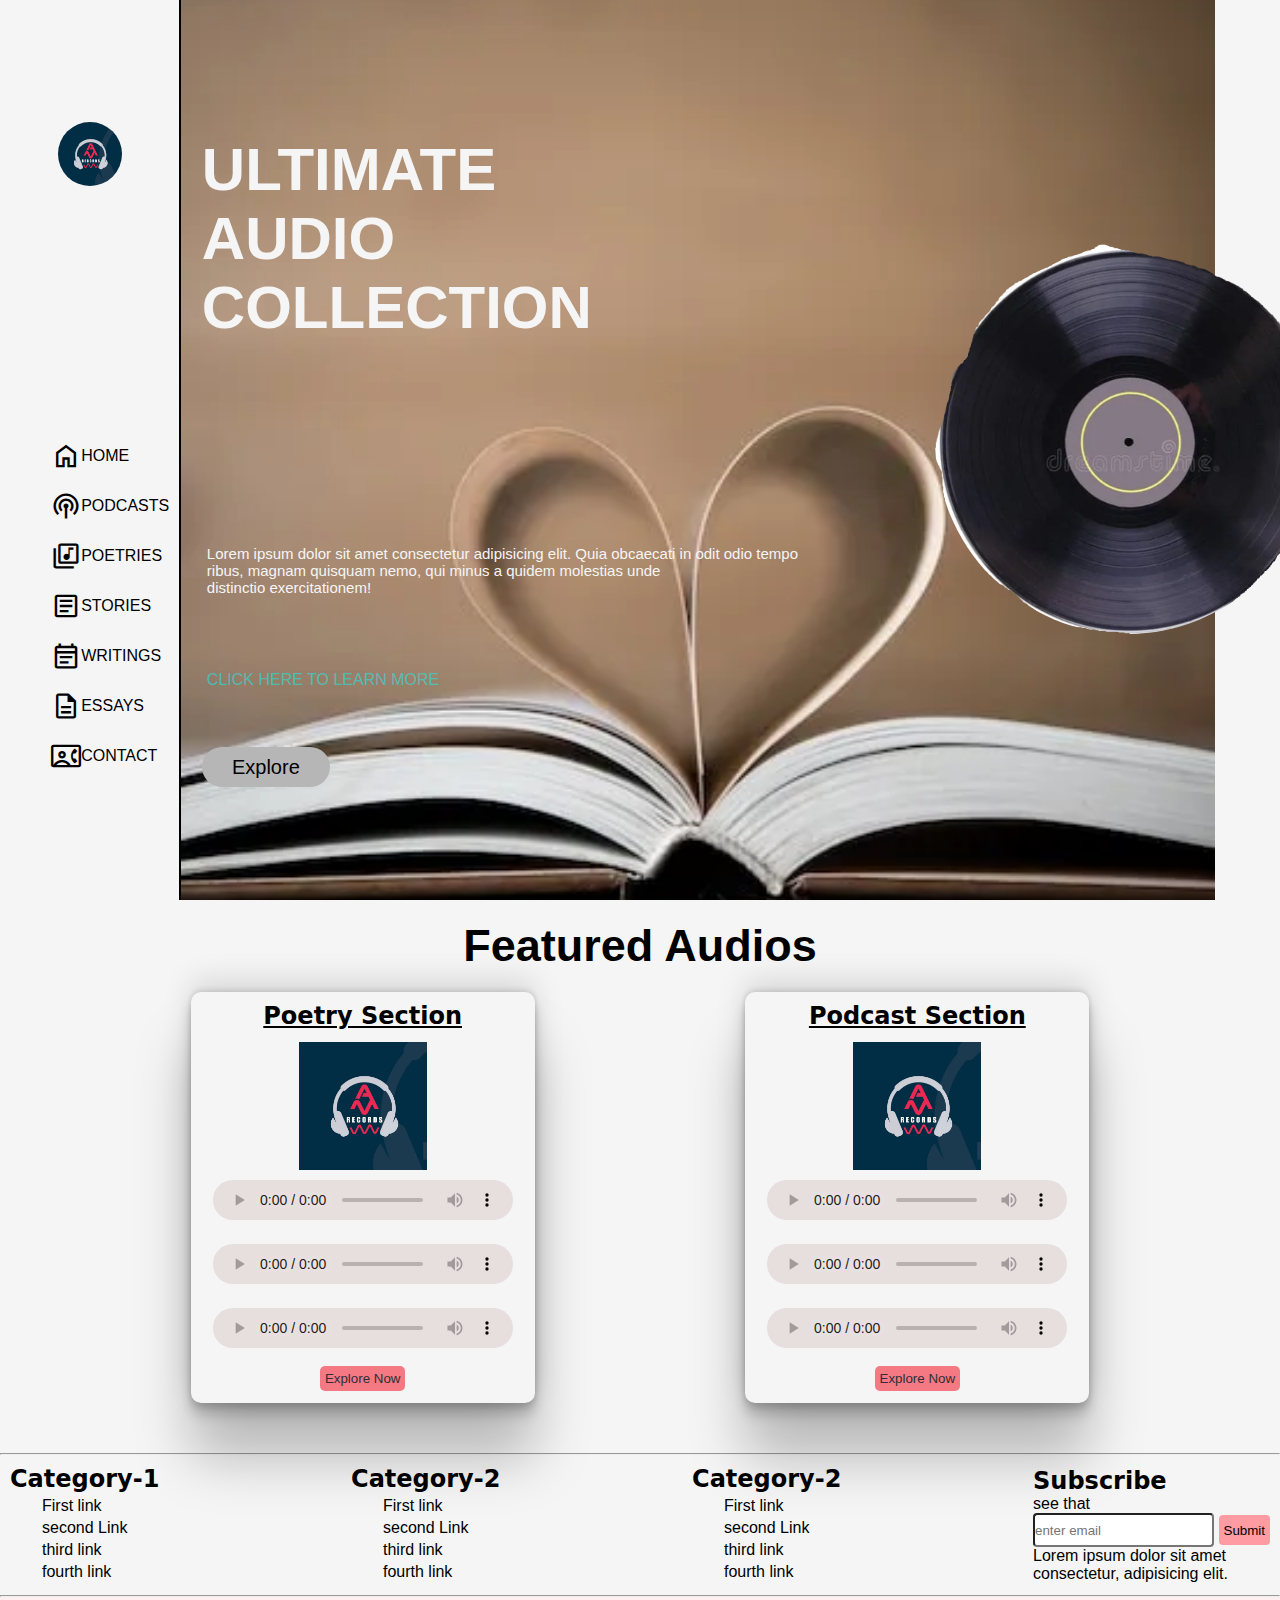
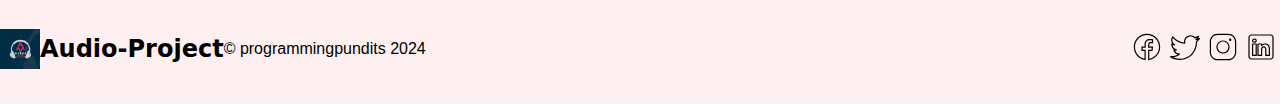
==== index.html @ d8007584 "six" ====
<!DOCTYPE html>
<html lang="en">
  <head>
    <meta charset="UTF-8" />
    <meta name="viewport" content="width=device-width, initial-scale=1.0" />
    <meta name="viewport" content="width=device-width, initial-scale=1.0" />
    <title>Audio Project</title>
    <link
      rel="stylesheet"
      href="https://fonts.googleapis.com/css2?family=Material+Symbols+Outlined:opsz,wght,FILL,GRAD@20..48,100..700,0..1,-50..200"
    />
    <link rel="stylesheet" href="style.css" />
    <link rel="stylesheet" href="responsive.css" />
  </head>

  <body>
    <div class="land">
      <nav class="navbar">
        <div class="logo flex">
          <a href="#">
            <img src="logo.webp" alt="logo" />
          </a>
        </div>
        <div class="nav-items">
          <ul>
            <li>
              <span class="material-symbols-outlined">home</span>
              <a href="#"> HOME </a>
            </li>
            <li>
              <span class="material-symbols-outlined">podcasts</span>
              <a href="#"> PODCASTS</a>
            </li>
            <li>
              <span class="material-symbols-outlined">library_music</span>
              <a href="#"> POETRIES</a>
            </li>
            <li>
              <span class="material-symbols-outlined">article</span>
              <a href="#"> STORIES</a>
            </li>
            <li>
              <span class="material-symbols-outlined">event_note</span>
              <a href="#"> WRITINGS</a>
            </li>
            <li>
              <span class="material-symbols-outlined">description</span>
              <a href="#"> ESSAYS</a>
            </li>
            <li>
              <span class="material-symbols-outlined">contact_phone</span>
              <a href="#"> CONTACT</a>
            </li>
          </ul>
        </div>
      </nav>

      <div class="hero">
        <div class="front-text">
          <p>
            ULTIMATE <br />
            AUDIO <br />
            COLLECTION
          </p>
          <span>
            Lorem ipsum dolor sit amet consectetur adipisicing elit. Quia
            obcaecati in odit odio tempo <br />
            ribus, magnam quisquam nemo, qui minus a quidem molestias unde
            <br />
            distinctio exercitationem!
          </span>
          <a href="#">CLICK HERE TO LEARN MORE</a>
          <button>Explore</button>
        </div>
        <div class="disc">
          <img src="disc.png" alt="disc" />
        </div>
      </div>
    </div>

    <section class="section-2">
      <h1>Featured Audios</h1>
      <div class="containerr">
        <div class="card_container">
          <div class="poetry_container">
            <h2>Poetry Section</h2>
            <div class="box">
              <img src="logo.webp" alt="">
              <ul>
                <li><audio src="audio.mp3" controls></audio></li>
                <li><audio src="audio.mp3" controls></audio></li>
                <li><audio src="audio.mp3" controls></audio></li>
              </ul>
              <div class="more">
                <button>Explore Now</button>
              </div>
            </div>
          </div>
        </div>
        <div class="card_container">
          <div class="podcast_container">
            <h2>Podcast Section</h2>
            <div class="box">
              <img src="logo.webp" alt="">
              <ul>
                <li><audio src="audio.mp3" controls></audio></li>
                <li><audio src="audio.mp3" controls></audio></li>
                <li><audio src="audio.mp3" controls></audio></li>
              </ul>
              <div class="more">
                <button>Explore Now</button>
              </div>
            </div>
          </div>
        </div>
      </div>
    </section>


  <footer>
    <hr>
    <div class="footer-1">
      <div class="category">
        <h2>Category-1</h2>
          <ul>
          <li><a href="#">First link</a></li>
          <li><a href="#">second Link</a> </li>
          <li><a href="#">third link </a></li>
          <li><a href="#">fourth link</a> </li>
        </ul> 
      </div>
      <div class="category">
        <h2>Category-2</h2>
          <ul>
          <li><a href="#">First link</a></li>
          <li><a href="#">second Link</a> </li>
          <li><a href="#">third link </a></li>
          <li><a href="#">fourth link</a> </li>
        </ul> 
      </div>
      <div class="category">
        <h2>Category-2</h2>
          <ul>
          <li><a href="#">First link</a></li>
          <li><a href="#">second Link</a> </li>
          <li><a href="#">third link </a></li>
          <li><a href="#">fourth link</a> </li>
        </ul> 
      </div>
      <div class="subscribe">
        <h2>Subscribe</h2>
        <p>see that</p>
        <div class="form">
          <form action="">
            <input type="email" placeholder="enter email">
            <button>Submit</button>
          </form>
        </div>
        <p>Lorem ipsum dolor sit amet <br> consectetur, adipisicing elit.</p>
      </div>
    </div>
<hr>
    <div class="footer-2">
      <div class="final">
        <img src="logo.webp" alt="">
        <h2>Audio-Project</h2>
        <p>© programmingpundits 2024</p>
      </div>
      
      <div class="socials">
        <ul>
          <li><a href="#"><svg xmlns="http://www.w3.org/2000/svg" x="0px" y="0px" width="30" height="100" viewBox="0 0 50 50">
            <path d="M 25 3 C 12.861562 3 3 12.861562 3 25 C 3 36.019135 11.127533 45.138355 21.712891 46.728516 L 22.861328 46.902344 L 22.861328 29.566406 L 17.664062 29.566406 L 17.664062 26.046875 L 22.861328 26.046875 L 22.861328 21.373047 C 22.861328 18.494965 23.551973 16.599417 24.695312 15.410156 C 25.838652 14.220896 27.528004 13.621094 29.878906 13.621094 C 31.758714 13.621094 32.490022 13.734993 33.185547 13.820312 L 33.185547 16.701172 L 30.738281 16.701172 C 29.349697 16.701172 28.210449 17.475903 27.619141 18.507812 C 27.027832 19.539724 26.84375 20.771816 26.84375 22.027344 L 26.84375 26.044922 L 32.966797 26.044922 L 32.421875 29.564453 L 26.84375 29.564453 L 26.84375 46.929688 L 27.978516 46.775391 C 38.71434 45.319366 47 36.126845 47 25 C 47 12.861562 37.138438 3 25 3 z M 25 5 C 36.057562 5 45 13.942438 45 25 C 45 34.729791 38.035799 42.731796 28.84375 44.533203 L 28.84375 31.564453 L 34.136719 31.564453 L 35.298828 24.044922 L 28.84375 24.044922 L 28.84375 22.027344 C 28.84375 20.989871 29.033574 20.060293 29.353516 19.501953 C 29.673457 18.943614 29.981865 18.701172 30.738281 18.701172 L 35.185547 18.701172 L 35.185547 12.009766 L 34.318359 11.892578 C 33.718567 11.811418 32.349197 11.621094 29.878906 11.621094 C 27.175808 11.621094 24.855567 12.357448 23.253906 14.023438 C 21.652246 15.689426 20.861328 18.170128 20.861328 21.373047 L 20.861328 24.046875 L 15.664062 24.046875 L 15.664062 31.566406 L 20.861328 31.566406 L 20.861328 44.470703 C 11.816995 42.554813 5 34.624447 5 25 C 5 13.942438 13.942438 5 25 5 z"></path>
            </svg></a></li>
          <li><a href="#"><svg xmlns="http://www.w3.org/2000/svg" x="0px" y="0px" width="30" height="100" viewBox="0 0 50 50">
            <path d="M 34.21875 5.46875 C 28.238281 5.46875 23.375 10.332031 23.375 16.3125 C 23.375 16.671875 23.464844 17.023438 23.5 17.375 C 16.105469 16.667969 9.566406 13.105469 5.125 7.65625 C 4.917969 7.394531 4.597656 7.253906 4.261719 7.277344 C 3.929688 7.300781 3.632813 7.492188 3.46875 7.78125 C 2.535156 9.386719 2 11.234375 2 13.21875 C 2 15.621094 2.859375 17.820313 4.1875 19.625 C 3.929688 19.511719 3.648438 19.449219 3.40625 19.3125 C 3.097656 19.148438 2.726563 19.15625 2.425781 19.335938 C 2.125 19.515625 1.941406 19.839844 1.9375 20.1875 L 1.9375 20.3125 C 1.9375 23.996094 3.84375 27.195313 6.65625 29.15625 C 6.625 29.152344 6.59375 29.164063 6.5625 29.15625 C 6.21875 29.097656 5.871094 29.21875 5.640625 29.480469 C 5.410156 29.742188 5.335938 30.105469 5.4375 30.4375 C 6.554688 33.910156 9.40625 36.5625 12.9375 37.53125 C 10.125 39.203125 6.863281 40.1875 3.34375 40.1875 C 2.582031 40.1875 1.851563 40.148438 1.125 40.0625 C 0.65625 40 0.207031 40.273438 0.0507813 40.71875 C -0.109375 41.164063 0.0664063 41.660156 0.46875 41.90625 C 4.980469 44.800781 10.335938 46.5 16.09375 46.5 C 25.425781 46.5 32.746094 42.601563 37.65625 37.03125 C 42.566406 31.460938 45.125 24.226563 45.125 17.46875 C 45.125 17.183594 45.101563 16.90625 45.09375 16.625 C 46.925781 15.222656 48.5625 13.578125 49.84375 11.65625 C 50.097656 11.285156 50.070313 10.789063 49.777344 10.445313 C 49.488281 10.101563 49 9.996094 48.59375 10.1875 C 48.078125 10.417969 47.476563 10.441406 46.9375 10.625 C 47.648438 9.675781 48.257813 8.652344 48.625 7.5 C 48.75 7.105469 48.613281 6.671875 48.289063 6.414063 C 47.964844 6.160156 47.511719 6.128906 47.15625 6.34375 C 45.449219 7.355469 43.558594 8.066406 41.5625 8.5 C 39.625 6.6875 37.074219 5.46875 34.21875 5.46875 Z M 34.21875 7.46875 C 36.769531 7.46875 39.074219 8.558594 40.6875 10.28125 C 40.929688 10.53125 41.285156 10.636719 41.625 10.5625 C 42.929688 10.304688 44.167969 9.925781 45.375 9.4375 C 44.679688 10.375 43.820313 11.175781 42.8125 11.78125 C 42.355469 12.003906 42.140625 12.53125 42.308594 13.011719 C 42.472656 13.488281 42.972656 13.765625 43.46875 13.65625 C 44.46875 13.535156 45.359375 13.128906 46.3125 12.875 C 45.457031 13.800781 44.519531 14.636719 43.5 15.375 C 43.222656 15.578125 43.070313 15.90625 43.09375 16.25 C 43.109375 16.65625 43.125 17.058594 43.125 17.46875 C 43.125 23.71875 40.726563 30.503906 36.15625 35.6875 C 31.585938 40.871094 24.875 44.5 16.09375 44.5 C 12.105469 44.5 8.339844 43.617188 4.9375 42.0625 C 9.15625 41.738281 13.046875 40.246094 16.1875 37.78125 C 16.515625 37.519531 16.644531 37.082031 16.511719 36.683594 C 16.378906 36.285156 16.011719 36.011719 15.59375 36 C 12.296875 35.941406 9.535156 34.023438 8.0625 31.3125 C 8.117188 31.3125 8.164063 31.3125 8.21875 31.3125 C 9.207031 31.3125 10.183594 31.1875 11.09375 30.9375 C 11.53125 30.808594 11.832031 30.402344 11.816406 29.945313 C 11.800781 29.488281 11.476563 29.097656 11.03125 29 C 7.472656 28.28125 4.804688 25.382813 4.1875 21.78125 C 5.195313 22.128906 6.226563 22.402344 7.34375 22.4375 C 7.800781 22.464844 8.214844 22.179688 8.355469 21.746094 C 8.496094 21.3125 8.324219 20.835938 7.9375 20.59375 C 5.5625 19.003906 4 16.296875 4 13.21875 C 4 12.078125 4.296875 11.03125 4.6875 10.03125 C 9.6875 15.519531 16.6875 19.164063 24.59375 19.5625 C 24.90625 19.578125 25.210938 19.449219 25.414063 19.210938 C 25.617188 18.96875 25.695313 18.648438 25.625 18.34375 C 25.472656 17.695313 25.375 17.007813 25.375 16.3125 C 25.375 11.414063 29.320313 7.46875 34.21875 7.46875 Z"></path>
            </svg></a></li>
          <li><a href="#"><svg xmlns="http://www.w3.org/2000/svg" x="0px" y="0px" width="30" height="100" viewBox="0 0 50 50">
            <path d="M 16 3 C 8.8324839 3 3 8.8324839 3 16 L 3 34 C 3 41.167516 8.8324839 47 16 47 L 34 47 C 41.167516 47 47 41.167516 47 34 L 47 16 C 47 8.8324839 41.167516 3 34 3 L 16 3 z M 16 5 L 34 5 C 40.086484 5 45 9.9135161 45 16 L 45 34 C 45 40.086484 40.086484 45 34 45 L 16 45 C 9.9135161 45 5 40.086484 5 34 L 5 16 C 5 9.9135161 9.9135161 5 16 5 z M 37 11 A 2 2 0 0 0 35 13 A 2 2 0 0 0 37 15 A 2 2 0 0 0 39 13 A 2 2 0 0 0 37 11 z M 25 14 C 18.936712 14 14 18.936712 14 25 C 14 31.063288 18.936712 36 25 36 C 31.063288 36 36 31.063288 36 25 C 36 18.936712 31.063288 14 25 14 z M 25 16 C 29.982407 16 34 20.017593 34 25 C 34 29.982407 29.982407 34 25 34 C 20.017593 34 16 29.982407 16 25 C 16 20.017593 20.017593 16 25 16 z"></path>
            </svg></a></li>
          <li><a href="#"><svg xmlns="http://www.w3.org/2000/svg" x="0px" y="0px" width="30" height="100" viewBox="0 0 50 50">
            <path d="M 9 4 C 6.2504839 4 4 6.2504839 4 9 L 4 41 C 4 43.749516 6.2504839 46 9 46 L 41 46 C 43.749516 46 46 43.749516 46 41 L 46 9 C 46 6.2504839 43.749516 4 41 4 L 9 4 z M 9 6 L 41 6 C 42.668484 6 44 7.3315161 44 9 L 44 41 C 44 42.668484 42.668484 44 41 44 L 9 44 C 7.3315161 44 6 42.668484 6 41 L 6 9 C 6 7.3315161 7.3315161 6 9 6 z M 14 11.011719 C 12.904779 11.011719 11.919219 11.339079 11.189453 11.953125 C 10.459687 12.567171 10.011719 13.484511 10.011719 14.466797 C 10.011719 16.333977 11.631285 17.789609 13.691406 17.933594 A 0.98809878 0.98809878 0 0 0 13.695312 17.935547 A 0.98809878 0.98809878 0 0 0 14 17.988281 C 16.27301 17.988281 17.988281 16.396083 17.988281 14.466797 A 0.98809878 0.98809878 0 0 0 17.986328 14.414062 C 17.884577 12.513831 16.190443 11.011719 14 11.011719 z M 14 12.988281 C 15.392231 12.988281 15.94197 13.610038 16.001953 14.492188 C 15.989803 15.348434 15.460091 16.011719 14 16.011719 C 12.614594 16.011719 11.988281 15.302225 11.988281 14.466797 C 11.988281 14.049083 12.140703 13.734298 12.460938 13.464844 C 12.78117 13.19539 13.295221 12.988281 14 12.988281 z M 11 19 A 1.0001 1.0001 0 0 0 10 20 L 10 39 A 1.0001 1.0001 0 0 0 11 40 L 17 40 A 1.0001 1.0001 0 0 0 18 39 L 18 33.134766 L 18 20 A 1.0001 1.0001 0 0 0 17 19 L 11 19 z M 20 19 A 1.0001 1.0001 0 0 0 19 20 L 19 39 A 1.0001 1.0001 0 0 0 20 40 L 26 40 A 1.0001 1.0001 0 0 0 27 39 L 27 29 C 27 28.170333 27.226394 27.345035 27.625 26.804688 C 28.023606 26.264339 28.526466 25.940057 29.482422 25.957031 C 30.468166 25.973981 30.989999 26.311669 31.384766 26.841797 C 31.779532 27.371924 32 28.166667 32 29 L 32 39 A 1.0001 1.0001 0 0 0 33 40 L 39 40 A 1.0001 1.0001 0 0 0 40 39 L 40 28.261719 C 40 25.300181 39.122788 22.95433 37.619141 21.367188 C 36.115493 19.780044 34.024172 19 31.8125 19 C 29.710483 19 28.110853 19.704889 27 20.423828 L 27 20 A 1.0001 1.0001 0 0 0 26 19 L 20 19 z M 12 21 L 16 21 L 16 33.134766 L 16 38 L 12 38 L 12 21 z M 21 21 L 25 21 L 25 22.560547 A 1.0001 1.0001 0 0 0 26.798828 23.162109 C 26.798828 23.162109 28.369194 21 31.8125 21 C 33.565828 21 35.069366 21.582581 36.167969 22.742188 C 37.266572 23.901794 38 25.688257 38 28.261719 L 38 38 L 34 38 L 34 29 C 34 27.833333 33.720468 26.627107 32.990234 25.646484 C 32.260001 24.665862 31.031834 23.983076 29.517578 23.957031 C 27.995534 23.930001 26.747519 24.626988 26.015625 25.619141 C 25.283731 26.611293 25 27.829667 25 29 L 25 38 L 21 38 L 21 21 z"></path>
            </svg></a></li>
        </ul>
      </div>
      
    </div>
  </footer>
  
  </body>
</html>
---- style.css ----
* {
    margin: 0;
    padding: 0;
    font-family: sans-serif;
    /* overflow-x: hidden; */
}

.red {
    border: 2px solid red;
}

.flex {
    display: flex;
    justify-content: center;
    align-items: center;
}

.land {
    display: flex;
    /* overflow: hidden; Prevent horizontal scroll */
}

nav.navbar {
    /* position: fixed; Make the navbar sticky */
    top: 0; /* Stick it to the top of the viewport */
    left: 0;
    width: 5vw;
    height: 100vh;
    display: flex;
    flex-direction: column;
    justify-content: space-around;
    border-right: 2px solid black;
    transition: all 0.3s ease-in-out;
    z-index: 1000; /* Ensure it's above other content */
    margin-right: 0px;
}

nav.navbar:hover {
    width: 14vw;
}

nav.navbar:hover .nav-items ul li a {
    display: inline-block;
}

.logo img {
    width: 5vw;
    border-radius: 50%;
    margin: 3px;
}

.nav-items {
    display: flex;
    justify-content: end;
    align-items: center;
    font-weight: 500;
}

.nav-items ul li {
    list-style-type: none;
    display: flex;
    justify-content: start;
    align-items: center;
    padding: 10px;
    cursor: pointer;
    transition: all 0.4s ease-in-out;
}

.nav-items ul li span {
    /* margin: 5px; */
    font-size: 30px;
}

.nav-items ul li a {
    display: flex;
    justify-content: center;
    align-items: center;
    text-decoration: none;
    color: black;
    display: none;
}

.hero{
    width: 80vw;
    height: auto;
    background-image: url('herobg.webp');
    background-repeat: no-repeat;
    background-position: center;
    background-size: cover;
    position: relative;
    display: flex;
    justify-content: space-between;
    padding: 5px;
}
.hero p{
    color: whitesmoke;
    font-size: 60px;
    position: absolute;
    top: 15%;
    left: 2%;
    font-weight: 600;
}
.hero span{
    color: whitesmoke;
    font-size: 15px;
    position: absolute;
    top: 60%;
    left: 2%;
    /* font-weight: 600; */
    margin: 5px;
}
.hero a{
    position: absolute;
    top: 74%;
    left: 2%;
    text-decoration: none;
    color: rgba(0, 255, 255, 0.491);
    margin: 5px;

}
.hero button{
    position: absolute;
    top: 83%;
    left: 2%;
    background-color:  rgb(183, 182, 182);
    border: none;
    border-radius: 25px;
    width: 10vw;
    height: 40px;
    font-size: 20px;
    cursor: pointer;
    display: flex;
    justify-content: center;
    align-items: center;
    transition: all 0.1s ease-in-out;
}
.hero button:hover{
    background-color: #fff;
}
.disc img{
    border-radius:50%;
    width: 30vw;
}
.disc{
    position: absolute;
    top: 27%;
    right: -10%;
    animation: rotate infinite 10s linear;
}
@keyframes rotate{
    0%{
        transform: rotate(0deg);
    }
    100%{
        transform: rotate(360deg);
    }
}


 

body {
    background-color: whitesmoke;
    /* padding: 20px; */

}

.containerr {
    /* height: 80vh; */
    width: auto;
    border: 0px solid;
    display: flex;
    justify-content: space-evenly;

}

.containerr .card_container {
    margin: 20px;
    /* border: 1px solid rgb(155, 108, 108); */
    box-shadow: rgba(0, 0, 0, 0.25) 0px 54px 55px, rgba(0, 0, 0, 0.12) 0px -12px 30px, rgba(0, 0, 0, 0.12) 0px 4px 6px, rgba(0, 0, 0, 0.17) 0px 12px 13px, rgba(0, 0, 0, 0.09) 0px -3px 5px;
    border-radius: 10px;
    /* height: 75vh; */
    overflow: hidden;
}

.more button {
    display: inline-block;
    /* border: 1px solid rgb(182, 182, 241); */
    border-radius: 5px;
    padding: 5px;
    cursor: pointer;
    background-color: rgb(244, 121, 131);
    color: rgb(47, 47, 55);
    margin-top: 4px;
    border: none;
}

.poetry_container {
    display: flex;
    gap: 10px;
    flex-direction: column;
    padding: 10px;
    align-items: center;
    /* height: 70vh; */

}

audio::-webkit-media-controls-panel {
    background-color: rgb(231, 222, 222);
}

 
audio::-webkit-media-controls-play-button {
    background-color: rgb(231, 222, 222);
    ;
}

h2 {
    text-decoration: underline;
    font-family: system-ui, -apple-system, BlinkMacSystemFont, 'Segoe UI', Roboto, Oxygen, Ubuntu, Cantarell, 'Open Sans', 'Helvetica Neue', sans-serif;
}

.podcast_container {
    display: flex;
    gap: 10px;
    flex-direction: column;
    padding: 10px;
    align-items: center;
    /* height: 70vh; */
}

.box {
   
    padding: 2px;
 
    overflow: hidden;
    text-overflow: ellipsis;
    border-radius: 5px;
    display: flex;
    flex-direction: column;
    align-items: center;
    justify-content: center;
}

.box audio {
    border-radius: none;
    margin: auto;
    padding: 10px;
    height: 40px;
    
}
.box img{
    width: 10vw;
}
.section-2{
    margin-top: 20px;
}
.section-2 h1{
    text-align: center;
    font-size: 45px;
}
footer{
    margin-top: 30px;
}
.footer-1{
    display: flex;
    justify-content: space-between;
    align-items: center;
    padding: 10px;
}
.category{
    display: flex;
    flex-direction: column;
    justify-content: center;
    align-items: center;
}
.category h2{
    text-decoration: none;
}
.category ul li a{
    text-decoration: none;
    color: black;
}
.category ul li{
    list-style: none;
    margin: 4px;
    color: rgb(70, 70, 70);
}
.subscribe h2{
text-decoration: none;
}
.subscribe input{
   height: 30px;
   outline: none;
   border-radius:4px ;
}
.subscribe button{
    height: 30px;
    cursor: pointer;
    background-color: rgb(255, 155, 163);
border: none;
padding: 5px;
border-radius:4px;
}
.subscribe.form{
    padding: 4px;
}
.footer-2{
    display: flex;
    justify-content: space-between;
    background-color: rgb(254, 240, 240);
}
.footer-2 .final{
    display: flex;
    justify-content: center;
    align-items: center;
}
.footer-2 .final img{
    width: 40px;
    height: 40px;
}
.socials ul li{
    list-style: none;
}
.socials ul li a{
    padding: 4px;
}
.socials ul{
display: flex;
}
.final h2{
    text-decoration: none;
}
---- responsive.css ----
@media only screen and (max-width:700px){
    .containerr{
        display: flex;
        flex-direction: column;
        align-items: center;
        justify-content: center;
    }
    .card_container{
        width: 85vw;
    }
    .box{
        width: 80vw;
    }
    .box ul li audio{
        width: 78vw;
    }
    .navbar{
        display: none;
    }
}
@media only screen and (max-width:500px){
    .footer-1, .footer-2{
        display: flex;
        flex-direction: column;
    }
    .card_container{
        width: 95vw;
    }
    .box{
        width: 90vw;
    }
    .box ul li audio{
        width: 88vw;
    }
}
@media only screen and (max-width:900px){
    
}
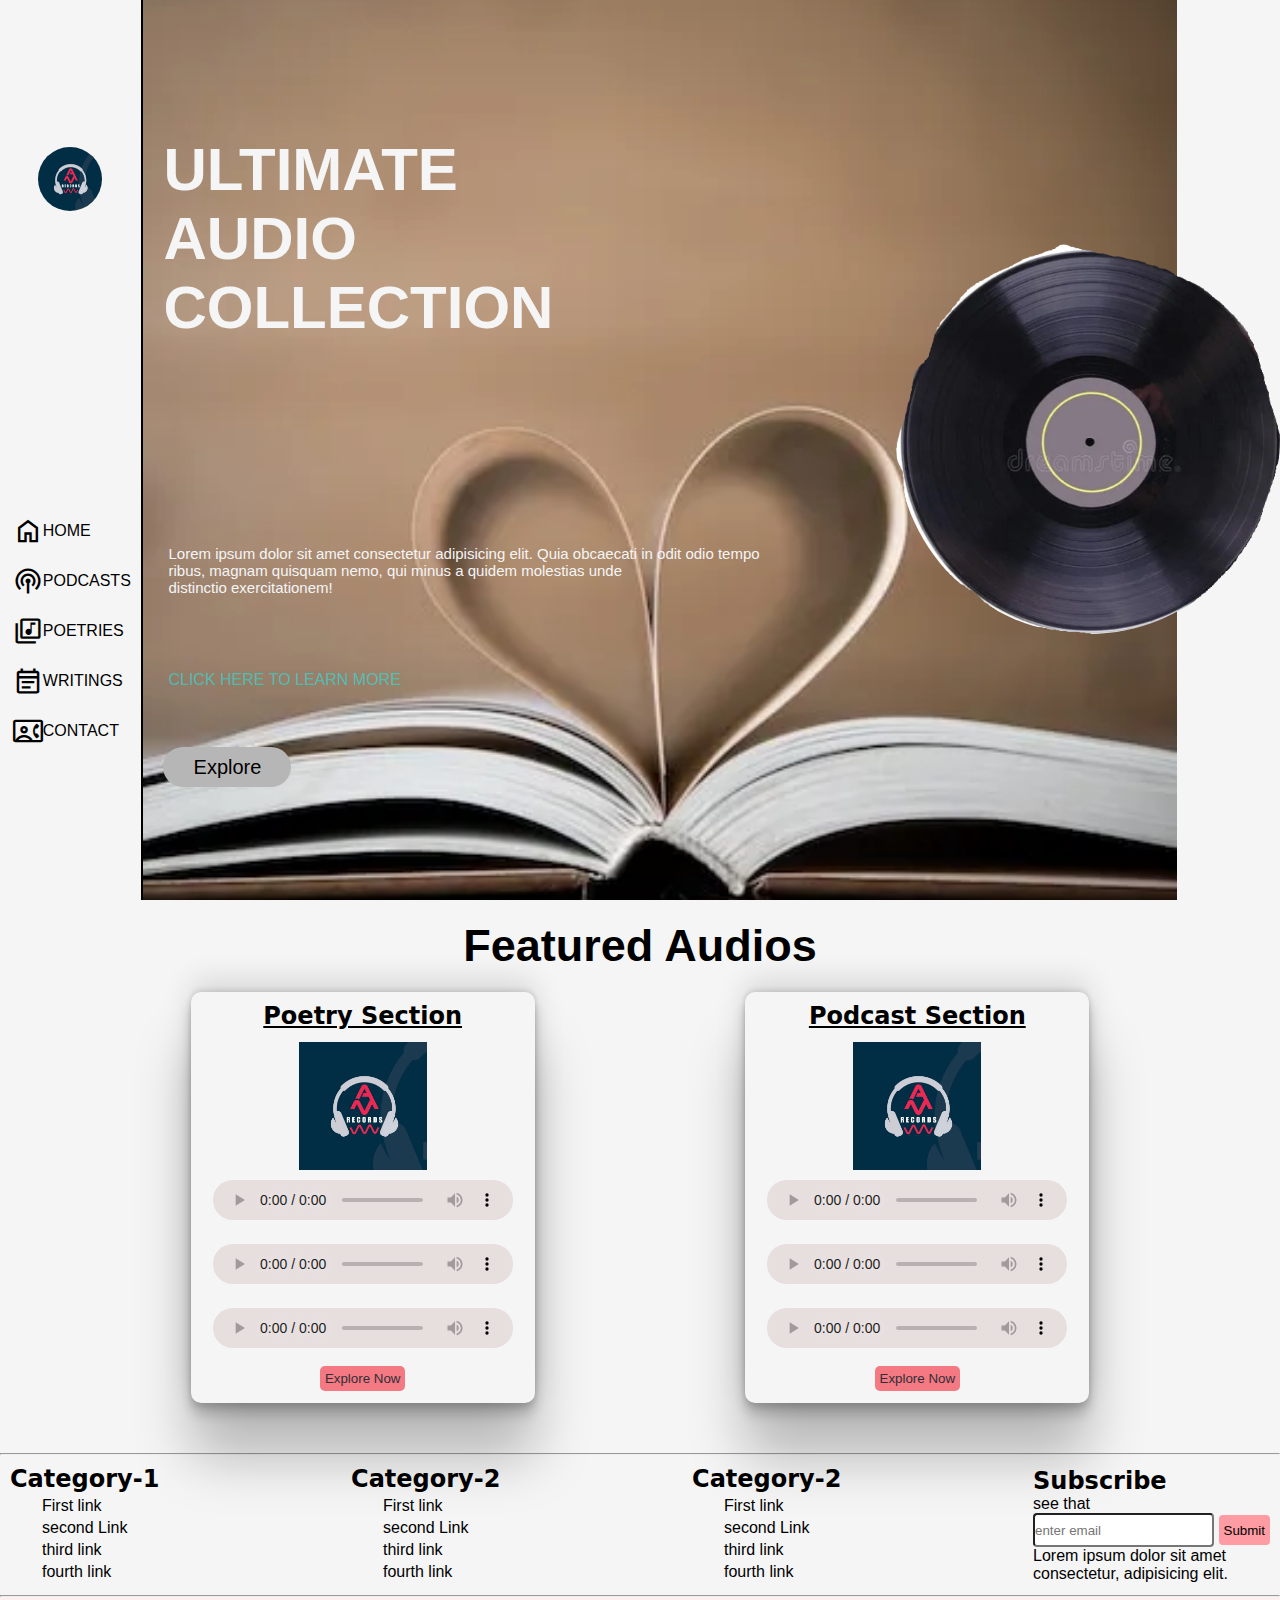
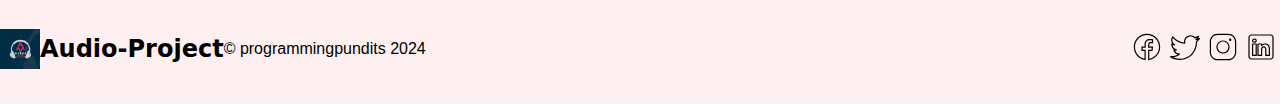
==== commit 05a193d0: "updt" ====
--- a/index.html
+++ b/index.html
@@ -35,21 +35,15 @@
               <span class="material-symbols-outlined">library_music</span>
               <a href="#"> POETRIES</a>
             </li>
-            <li>
-              <span class="material-symbols-outlined">article</span>
-              <a href="#"> STORIES</a>
-            </li>
+            
             <li>
               <span class="material-symbols-outlined">event_note</span>
-              <a href="#"> WRITINGS</a>
+              <a href="writing.html"> WRITINGS</a>
             </li>
-            <li>
-              <span class="material-symbols-outlined">description</span>
-              <a href="#"> ESSAYS</a>
-            </li>
+            
             <li>
               <span class="material-symbols-outlined">contact_phone</span>
-              <a href="#"> CONTACT</a>
+              <a href="contact.html"> CONTACT</a>
             </li>
           </ul>
         </div>
--- a/style.css
+++ b/style.css
@@ -36,7 +36,7 @@
 }
 
 nav.navbar:hover {
-    width: 14vw;
+    width: 11vw;
 }
 
 nav.navbar:hover .nav-items ul li a {
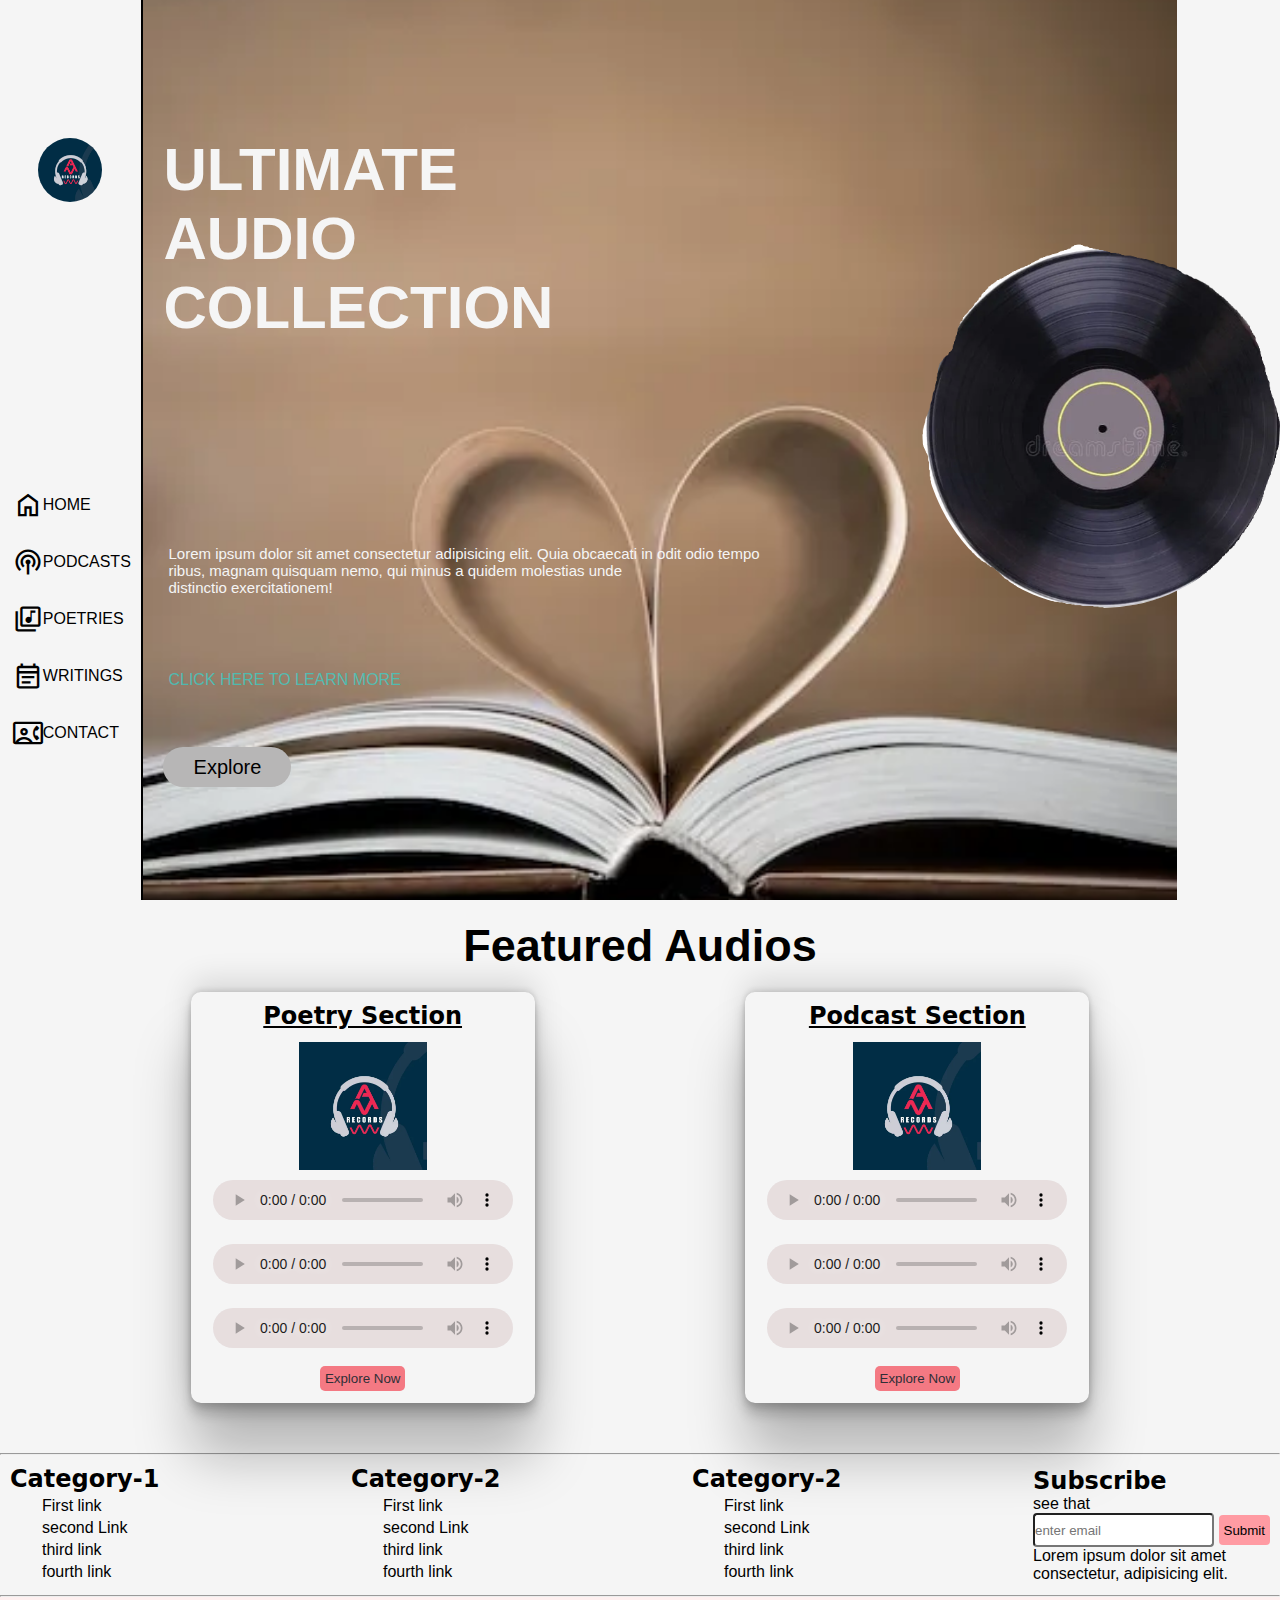
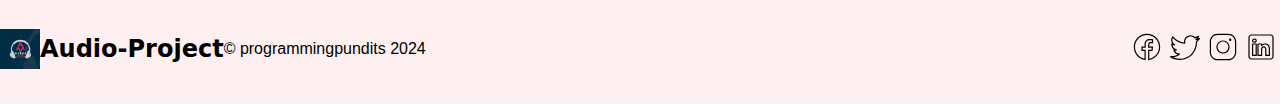
==== commit 70bed29a: "renaming" ====
--- a/index.html
+++ b/index.html
@@ -25,15 +25,15 @@
           <ul>
             <li>
               <span class="material-symbols-outlined">home</span>
-              <a href="#"> HOME </a>
+              <a href="index.html"> HOME </a>
             </li>
             <li>
               <span class="material-symbols-outlined">podcasts</span>
-              <a href="#"> PODCASTS</a>
+              <a href="podcast.html"> PODCASTS</a>
             </li>
             <li>
               <span class="material-symbols-outlined">library_music</span>
-              <a href="#"> POETRIES</a>
+              <a href="poetry.html"> POETRIES</a>
             </li>
             
             <li>
@@ -86,7 +86,7 @@
                 <li><audio src="audio.mp3" controls></audio></li>
               </ul>
               <div class="more">
-                <button>Explore Now</button>
+                <a href=""><button>Explore Now</button></a>
               </div>
             </div>
           </div>
@@ -102,7 +102,7 @@
                 <li><audio src="audio.mp3" controls></audio></li>
               </ul>
               <div class="more">
-                <button>Explore Now</button>
+               <a href=""> <button>Explore Now</button></a>
               </div>
             </div>
           </div>
--- a/style.css
+++ b/style.css
@@ -4,25 +4,19 @@
     font-family: sans-serif;
     /* overflow-x: hidden; */
 }
-
 .red {
     border: 2px solid red;
 }
-
 .flex {
     display: flex;
     justify-content: center;
     align-items: center;
 }
-
 .land {
-    display: flex;
-    /* overflow: hidden; Prevent horizontal scroll */
-}
-
+    display: flex;   
+}
 nav.navbar {
-    /* position: fixed; Make the navbar sticky */
-    top: 0; /* Stick it to the top of the viewport */
+    top: 0; 
     left: 0;
     width: 5vw;
     height: 100vh;
@@ -64,6 +58,7 @@
     padding: 10px;
     cursor: pointer;
     transition: all 0.4s ease-in-out;
+    margin-bottom: 7px;
 }
 
 .nav-items ul li span {
@@ -139,13 +134,14 @@
 }
 .disc img{
     border-radius:50%;
-    width: 30vw;
+    width: 28vw;
 }
 .disc{
     position: absolute;
     top: 27%;
     right: -10%;
     animation: rotate infinite 10s linear;
+    overflow: hidden;
 }
 @keyframes rotate{
     0%{
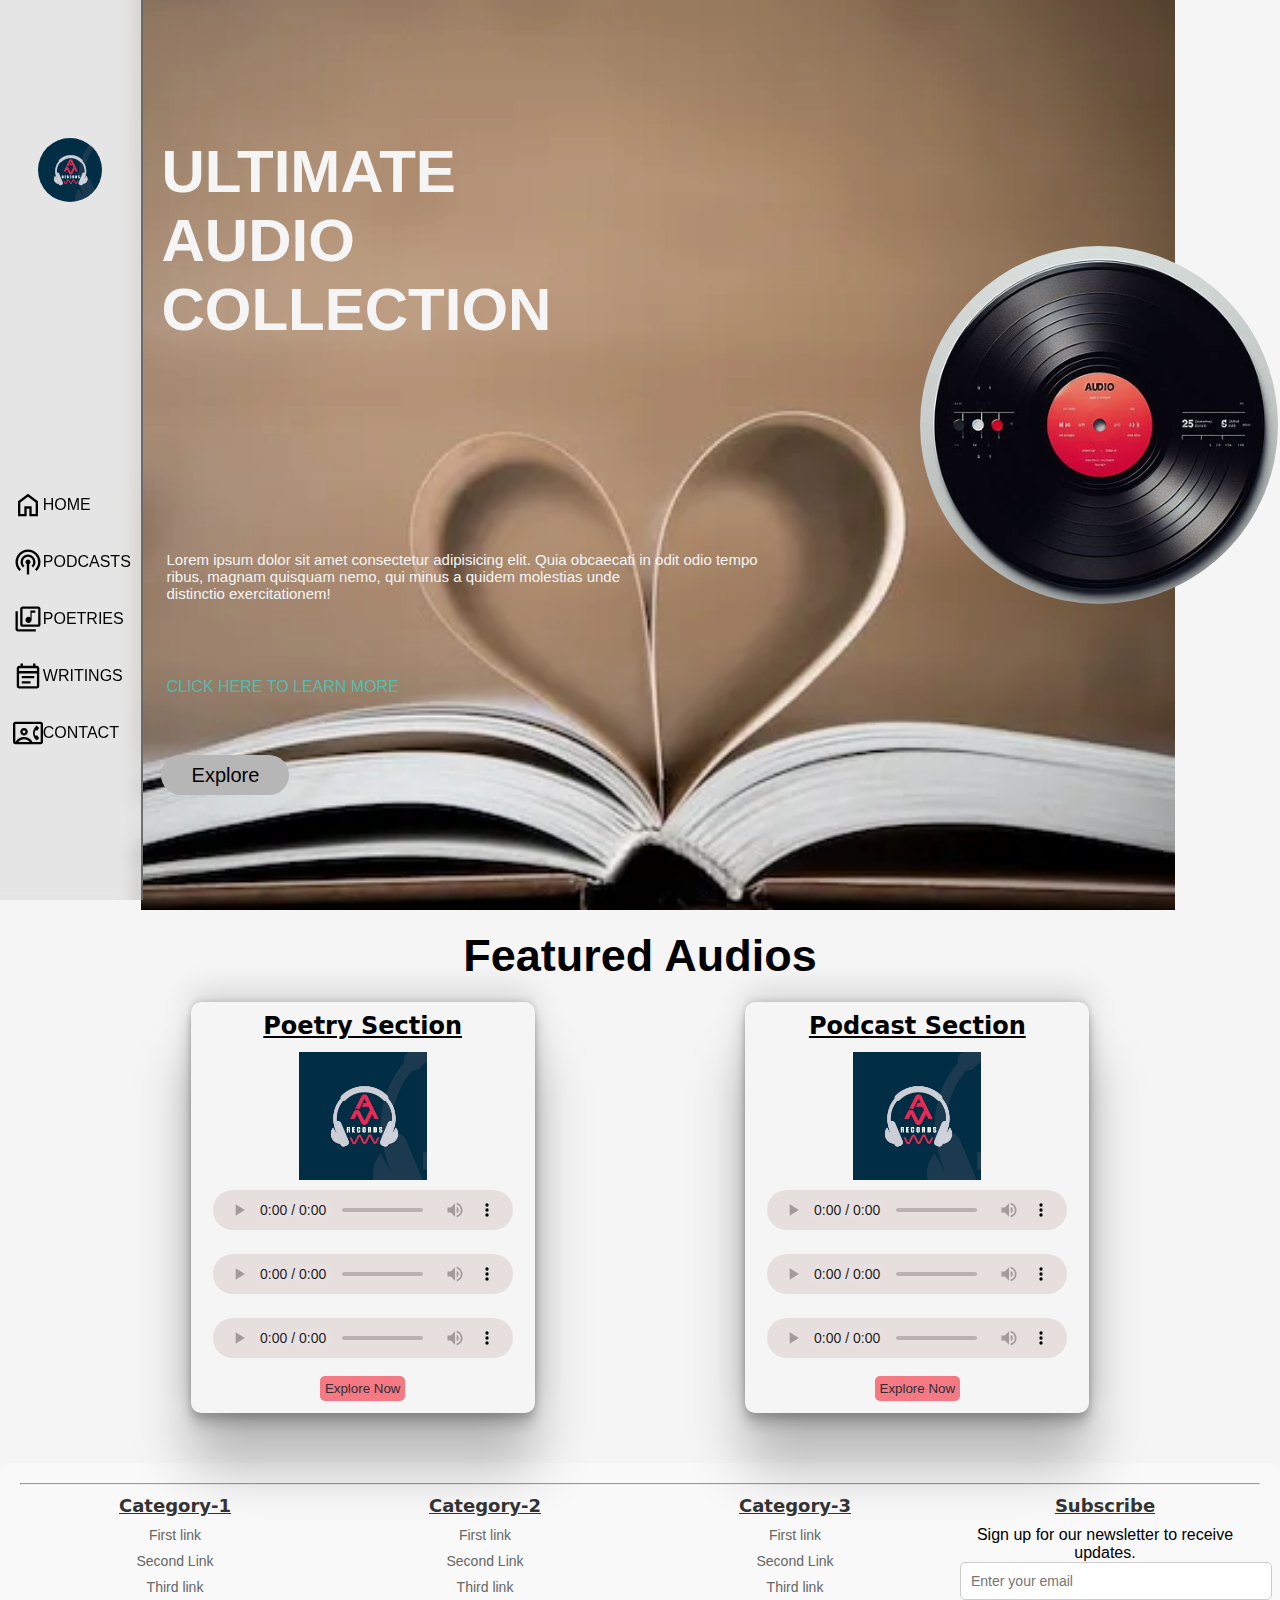
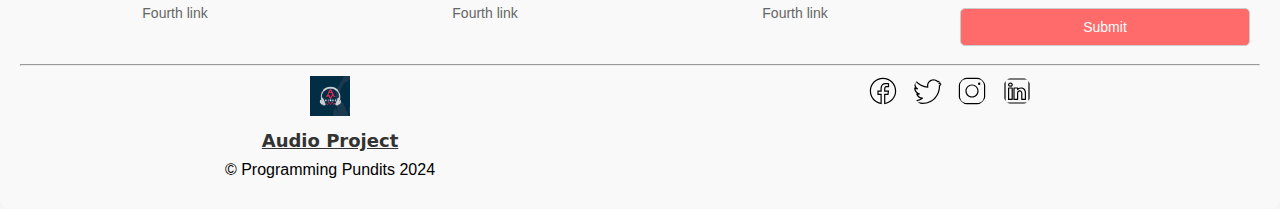
==== commit 535848f2: "sidebar" ====
--- a/index.html
+++ b/index.html
@@ -11,11 +11,12 @@
     />
     <link rel="stylesheet" href="style.css" />
     <link rel="stylesheet" href="responsive.css" />
+    <link rel="stylesheet" href="footer.css">
   </head>
 
   <body>
-    <div class="land">
-      <nav class="navbar">
+     
+      <nav class="navbar" id="sidebar" onmouseover="expandSidebar()" onmouseout="collapseSidebar()">
         <div class="logo flex">
           <a href="#">
             <img src="logo.webp" alt="logo" />
@@ -49,7 +50,7 @@
         </div>
       </nav>
 
-      <div class="hero">
+      <div class="hero" id="content">
         <div class="front-text">
           <p>
             ULTIMATE <br />
@@ -67,12 +68,12 @@
           <button>Explore</button>
         </div>
         <div class="disc">
-          <img src="disc.png" alt="disc" />
+          <img src="desc.jpeg" alt="disc" />
         </div>
       </div>
-    </div>
+    
 
-    <section class="section-2">
+     <section class="section-2">
       <h1>Featured Audios</h1>
       <div class="containerr">
         <div class="card_container">
@@ -108,78 +109,70 @@
           </div>
         </div>
       </div>
-    </section>
+    </section> 
 
 
-  <footer>
-    <hr>
-    <div class="footer-1">
-      <div class="category">
-        <h2>Category-1</h2>
-          <ul>
-          <li><a href="#">First link</a></li>
-          <li><a href="#">second Link</a> </li>
-          <li><a href="#">third link </a></li>
-          <li><a href="#">fourth link</a> </li>
-        </ul> 
+    <footer>
+      <hr>
+      <div class="footer-1">
+          <div class="category">
+              <h2>Category-1</h2>
+              <ul>
+                  <li><a href="#">First link</a></li>
+                  <li><a href="#">Second Link</a></li>
+                  <li><a href="#">Third link</a></li>
+                  <li><a href="#">Fourth link</a></li>
+              </ul>
+          </div>
+          <div class="category">
+              <h2>Category-2</h2>
+              <ul>
+                  <li><a href="#">First link</a></li>
+                  <li><a href="#">Second Link</a></li>
+                  <li><a href="#">Third link</a></li>
+                  <li><a href="#">Fourth link</a></li>
+              </ul>
+          </div>
+          <div class="category">
+              <h2>Category-3</h2>
+              <ul>
+                  <li><a href="#">First link</a></li>
+                  <li><a href="#">Second Link</a></li>
+                  <li><a href="#">Third link</a></li>
+                  <li><a href="#">Fourth link</a></li>
+              </ul>
+          </div>
+          <div class="subscribe">
+              <h2>Subscribe</h2>
+              <p>Sign up for our newsletter to receive updates.</p>
+              <div class="form">
+                  <form action="">
+                      <input type="email" placeholder="Enter your email">
+                      <button type="submit">Submit</button>
+                  </form>
+              </div>
+          </div>
       </div>
-      <div class="category">
-        <h2>Category-2</h2>
-          <ul>
-          <li><a href="#">First link</a></li>
-          <li><a href="#">second Link</a> </li>
-          <li><a href="#">third link </a></li>
-          <li><a href="#">fourth link</a> </li>
-        </ul> 
+      <hr>
+      <div class="footer-2">
+          <div class="final">
+              <img src="logo.webp" alt="Logo">
+              <h2>Audio Project</h2>
+              <p>© Programming Pundits 2024</p>
+          </div>
+          <div class="socials">
+              <ul>
+                  <li><a href="#"><img src="facebook-icon.svg" alt="Facebook"></a></li>
+                  <li><a href="#"><img src="twitter-icon.svg" alt="Twitter"></a></li>
+                  <li><a href="#"><img src="instagram-icon.svg" alt="Instagram"></a></li>
+                  <li><a href="#"><img src="linkedin-icon.svg" alt="LinkedIn"></a></li>
+              </ul>
+          </div>
       </div>
-      <div class="category">
-        <h2>Category-2</h2>
-          <ul>
-          <li><a href="#">First link</a></li>
-          <li><a href="#">second Link</a> </li>
-          <li><a href="#">third link </a></li>
-          <li><a href="#">fourth link</a> </li>
-        </ul> 
-      </div>
-      <div class="subscribe">
-        <h2>Subscribe</h2>
-        <p>see that</p>
-        <div class="form">
-          <form action="">
-            <input type="email" placeholder="enter email">
-            <button>Submit</button>
-          </form>
-        </div>
-        <p>Lorem ipsum dolor sit amet <br> consectetur, adipisicing elit.</p>
-      </div>
-    </div>
-<hr>
-    <div class="footer-2">
-      <div class="final">
-        <img src="logo.webp" alt="">
-        <h2>Audio-Project</h2>
-        <p>© programmingpundits 2024</p>
-      </div>
-      
-      <div class="socials">
-        <ul>
-          <li><a href="#"><svg xmlns="http://www.w3.org/2000/svg" x="0px" y="0px" width="30" height="100" viewBox="0 0 50 50">
-            <path d="M 25 3 C 12.861562 3 3 12.861562 3 25 C 3 36.019135 11.127533 45.138355 21.712891 46.728516 L 22.861328 46.902344 L 22.861328 29.566406 L 17.664062 29.566406 L 17.664062 26.046875 L 22.861328 26.046875 L 22.861328 21.373047 C 22.861328 18.494965 23.551973 16.599417 24.695312 15.410156 C 25.838652 14.220896 27.528004 13.621094 29.878906 13.621094 C 31.758714 13.621094 32.490022 13.734993 33.185547 13.820312 L 33.185547 16.701172 L 30.738281 16.701172 C 29.349697 16.701172 28.210449 17.475903 27.619141 18.507812 C 27.027832 19.539724 26.84375 20.771816 26.84375 22.027344 L 26.84375 26.044922 L 32.966797 26.044922 L 32.421875 29.564453 L 26.84375 29.564453 L 26.84375 46.929688 L 27.978516 46.775391 C 38.71434 45.319366 47 36.126845 47 25 C 47 12.861562 37.138438 3 25 3 z M 25 5 C 36.057562 5 45 13.942438 45 25 C 45 34.729791 38.035799 42.731796 28.84375 44.533203 L 28.84375 31.564453 L 34.136719 31.564453 L 35.298828 24.044922 L 28.84375 24.044922 L 28.84375 22.027344 C 28.84375 20.989871 29.033574 20.060293 29.353516 19.501953 C 29.673457 18.943614 29.981865 18.701172 30.738281 18.701172 L 35.185547 18.701172 L 35.185547 12.009766 L 34.318359 11.892578 C 33.718567 11.811418 32.349197 11.621094 29.878906 11.621094 C 27.175808 11.621094 24.855567 12.357448 23.253906 14.023438 C 21.652246 15.689426 20.861328 18.170128 20.861328 21.373047 L 20.861328 24.046875 L 15.664062 24.046875 L 15.664062 31.566406 L 20.861328 31.566406 L 20.861328 44.470703 C 11.816995 42.554813 5 34.624447 5 25 C 5 13.942438 13.942438 5 25 5 z"></path>
-            </svg></a></li>
-          <li><a href="#"><svg xmlns="http://www.w3.org/2000/svg" x="0px" y="0px" width="30" height="100" viewBox="0 0 50 50">
-            <path d="M 34.21875 5.46875 C 28.238281 5.46875 23.375 10.332031 23.375 16.3125 C 23.375 16.671875 23.464844 17.023438 23.5 17.375 C 16.105469 16.667969 9.566406 13.105469 5.125 7.65625 C 4.917969 7.394531 4.597656 7.253906 4.261719 7.277344 C 3.929688 7.300781 3.632813 7.492188 3.46875 7.78125 C 2.535156 9.386719 2 11.234375 2 13.21875 C 2 15.621094 2.859375 17.820313 4.1875 19.625 C 3.929688 19.511719 3.648438 19.449219 3.40625 19.3125 C 3.097656 19.148438 2.726563 19.15625 2.425781 19.335938 C 2.125 19.515625 1.941406 19.839844 1.9375 20.1875 L 1.9375 20.3125 C 1.9375 23.996094 3.84375 27.195313 6.65625 29.15625 C 6.625 29.152344 6.59375 29.164063 6.5625 29.15625 C 6.21875 29.097656 5.871094 29.21875 5.640625 29.480469 C 5.410156 29.742188 5.335938 30.105469 5.4375 30.4375 C 6.554688 33.910156 9.40625 36.5625 12.9375 37.53125 C 10.125 39.203125 6.863281 40.1875 3.34375 40.1875 C 2.582031 40.1875 1.851563 40.148438 1.125 40.0625 C 0.65625 40 0.207031 40.273438 0.0507813 40.71875 C -0.109375 41.164063 0.0664063 41.660156 0.46875 41.90625 C 4.980469 44.800781 10.335938 46.5 16.09375 46.5 C 25.425781 46.5 32.746094 42.601563 37.65625 37.03125 C 42.566406 31.460938 45.125 24.226563 45.125 17.46875 C 45.125 17.183594 45.101563 16.90625 45.09375 16.625 C 46.925781 15.222656 48.5625 13.578125 49.84375 11.65625 C 50.097656 11.285156 50.070313 10.789063 49.777344 10.445313 C 49.488281 10.101563 49 9.996094 48.59375 10.1875 C 48.078125 10.417969 47.476563 10.441406 46.9375 10.625 C 47.648438 9.675781 48.257813 8.652344 48.625 7.5 C 48.75 7.105469 48.613281 6.671875 48.289063 6.414063 C 47.964844 6.160156 47.511719 6.128906 47.15625 6.34375 C 45.449219 7.355469 43.558594 8.066406 41.5625 8.5 C 39.625 6.6875 37.074219 5.46875 34.21875 5.46875 Z M 34.21875 7.46875 C 36.769531 7.46875 39.074219 8.558594 40.6875 10.28125 C 40.929688 10.53125 41.285156 10.636719 41.625 10.5625 C 42.929688 10.304688 44.167969 9.925781 45.375 9.4375 C 44.679688 10.375 43.820313 11.175781 42.8125 11.78125 C 42.355469 12.003906 42.140625 12.53125 42.308594 13.011719 C 42.472656 13.488281 42.972656 13.765625 43.46875 13.65625 C 44.46875 13.535156 45.359375 13.128906 46.3125 12.875 C 45.457031 13.800781 44.519531 14.636719 43.5 15.375 C 43.222656 15.578125 43.070313 15.90625 43.09375 16.25 C 43.109375 16.65625 43.125 17.058594 43.125 17.46875 C 43.125 23.71875 40.726563 30.503906 36.15625 35.6875 C 31.585938 40.871094 24.875 44.5 16.09375 44.5 C 12.105469 44.5 8.339844 43.617188 4.9375 42.0625 C 9.15625 41.738281 13.046875 40.246094 16.1875 37.78125 C 16.515625 37.519531 16.644531 37.082031 16.511719 36.683594 C 16.378906 36.285156 16.011719 36.011719 15.59375 36 C 12.296875 35.941406 9.535156 34.023438 8.0625 31.3125 C 8.117188 31.3125 8.164063 31.3125 8.21875 31.3125 C 9.207031 31.3125 10.183594 31.1875 11.09375 30.9375 C 11.53125 30.808594 11.832031 30.402344 11.816406 29.945313 C 11.800781 29.488281 11.476563 29.097656 11.03125 29 C 7.472656 28.28125 4.804688 25.382813 4.1875 21.78125 C 5.195313 22.128906 6.226563 22.402344 7.34375 22.4375 C 7.800781 22.464844 8.214844 22.179688 8.355469 21.746094 C 8.496094 21.3125 8.324219 20.835938 7.9375 20.59375 C 5.5625 19.003906 4 16.296875 4 13.21875 C 4 12.078125 4.296875 11.03125 4.6875 10.03125 C 9.6875 15.519531 16.6875 19.164063 24.59375 19.5625 C 24.90625 19.578125 25.210938 19.449219 25.414063 19.210938 C 25.617188 18.96875 25.695313 18.648438 25.625 18.34375 C 25.472656 17.695313 25.375 17.007813 25.375 16.3125 C 25.375 11.414063 29.320313 7.46875 34.21875 7.46875 Z"></path>
-            </svg></a></li>
-          <li><a href="#"><svg xmlns="http://www.w3.org/2000/svg" x="0px" y="0px" width="30" height="100" viewBox="0 0 50 50">
-            <path d="M 16 3 C 8.8324839 3 3 8.8324839 3 16 L 3 34 C 3 41.167516 8.8324839 47 16 47 L 34 47 C 41.167516 47 47 41.167516 47 34 L 47 16 C 47 8.8324839 41.167516 3 34 3 L 16 3 z M 16 5 L 34 5 C 40.086484 5 45 9.9135161 45 16 L 45 34 C 45 40.086484 40.086484 45 34 45 L 16 45 C 9.9135161 45 5 40.086484 5 34 L 5 16 C 5 9.9135161 9.9135161 5 16 5 z M 37 11 A 2 2 0 0 0 35 13 A 2 2 0 0 0 37 15 A 2 2 0 0 0 39 13 A 2 2 0 0 0 37 11 z M 25 14 C 18.936712 14 14 18.936712 14 25 C 14 31.063288 18.936712 36 25 36 C 31.063288 36 36 31.063288 36 25 C 36 18.936712 31.063288 14 25 14 z M 25 16 C 29.982407 16 34 20.017593 34 25 C 34 29.982407 29.982407 34 25 34 C 20.017593 34 16 29.982407 16 25 C 16 20.017593 20.017593 16 25 16 z"></path>
-            </svg></a></li>
-          <li><a href="#"><svg xmlns="http://www.w3.org/2000/svg" x="0px" y="0px" width="30" height="100" viewBox="0 0 50 50">
-            <path d="M 9 4 C 6.2504839 4 4 6.2504839 4 9 L 4 41 C 4 43.749516 6.2504839 46 9 46 L 41 46 C 43.749516 46 46 43.749516 46 41 L 46 9 C 46 6.2504839 43.749516 4 41 4 L 9 4 z M 9 6 L 41 6 C 42.668484 6 44 7.3315161 44 9 L 44 41 C 44 42.668484 42.668484 44 41 44 L 9 44 C 7.3315161 44 6 42.668484 6 41 L 6 9 C 6 7.3315161 7.3315161 6 9 6 z M 14 11.011719 C 12.904779 11.011719 11.919219 11.339079 11.189453 11.953125 C 10.459687 12.567171 10.011719 13.484511 10.011719 14.466797 C 10.011719 16.333977 11.631285 17.789609 13.691406 17.933594 A 0.98809878 0.98809878 0 0 0 13.695312 17.935547 A 0.98809878 0.98809878 0 0 0 14 17.988281 C 16.27301 17.988281 17.988281 16.396083 17.988281 14.466797 A 0.98809878 0.98809878 0 0 0 17.986328 14.414062 C 17.884577 12.513831 16.190443 11.011719 14 11.011719 z M 14 12.988281 C 15.392231 12.988281 15.94197 13.610038 16.001953 14.492188 C 15.989803 15.348434 15.460091 16.011719 14 16.011719 C 12.614594 16.011719 11.988281 15.302225 11.988281 14.466797 C 11.988281 14.049083 12.140703 13.734298 12.460938 13.464844 C 12.78117 13.19539 13.295221 12.988281 14 12.988281 z M 11 19 A 1.0001 1.0001 0 0 0 10 20 L 10 39 A 1.0001 1.0001 0 0 0 11 40 L 17 40 A 1.0001 1.0001 0 0 0 18 39 L 18 33.134766 L 18 20 A 1.0001 1.0001 0 0 0 17 19 L 11 19 z M 20 19 A 1.0001 1.0001 0 0 0 19 20 L 19 39 A 1.0001 1.0001 0 0 0 20 40 L 26 40 A 1.0001 1.0001 0 0 0 27 39 L 27 29 C 27 28.170333 27.226394 27.345035 27.625 26.804688 C 28.023606 26.264339 28.526466 25.940057 29.482422 25.957031 C 30.468166 25.973981 30.989999 26.311669 31.384766 26.841797 C 31.779532 27.371924 32 28.166667 32 29 L 32 39 A 1.0001 1.0001 0 0 0 33 40 L 39 40 A 1.0001 1.0001 0 0 0 40 39 L 40 28.261719 C 40 25.300181 39.122788 22.95433 37.619141 21.367188 C 36.115493 19.780044 34.024172 19 31.8125 19 C 29.710483 19 28.110853 19.704889 27 20.423828 L 27 20 A 1.0001 1.0001 0 0 0 26 19 L 20 19 z M 12 21 L 16 21 L 16 33.134766 L 16 38 L 12 38 L 12 21 z M 21 21 L 25 21 L 25 22.560547 A 1.0001 1.0001 0 0 0 26.798828 23.162109 C 26.798828 23.162109 28.369194 21 31.8125 21 C 33.565828 21 35.069366 21.582581 36.167969 22.742188 C 37.266572 23.901794 38 25.688257 38 28.261719 L 38 38 L 34 38 L 34 29 C 34 27.833333 33.720468 26.627107 32.990234 25.646484 C 32.260001 24.665862 31.031834 23.983076 29.517578 23.957031 C 27.995534 23.930001 26.747519 24.626988 26.015625 25.619141 C 25.283731 26.611293 25 27.829667 25 29 L 25 38 L 21 38 L 21 21 z"></path>
-            </svg></a></li>
-        </ul>
-      </div>
-      
-    </div>
   </footer>
   
+   
+ 
+ <script src="sidebar.js"></script>
   </body>
 </html>
--- a/style.css
+++ b/style.css
@@ -15,6 +15,11 @@
 .land {
     display: flex;   
 }
+nav{
+    position: fixed;
+    left: 0px;
+    background-color: #bdbdbd44;
+}
 nav.navbar {
     top: 0; 
     left: 0;
@@ -23,14 +28,15 @@
     display: flex;
     flex-direction: column;
     justify-content: space-around;
-    border-right: 2px solid black;
+    border-right: 2px solid rgba(40, 40, 40, 0.619);
     transition: all 0.3s ease-in-out;
     z-index: 1000; /* Ensure it's above other content */
     margin-right: 0px;
+    backdrop-filter: blur(10px);
 }
 
 nav.navbar:hover {
-    width: 11vw;
+    /* width: 11vw; */
 }
 
 nav.navbar:hover .nav-items ul li a {
@@ -76,16 +82,23 @@
 }
 
 .hero{
+    position: relative;
+    left: 5vw;
     width: 80vw;
-    height: auto;
+    height:100vh ;
     background-image: url('herobg.webp');
     background-repeat: no-repeat;
     background-position: center;
     background-size: cover;
-    position: relative;
     display: flex;
     justify-content: space-between;
     padding: 5px;
+    transition: all 0.3s ease-in-out;
+
+}
+nav.navbar:hover .hero{
+    /* position: relative; */
+    /* left: 11vw; */
 }
 .hero p{
     color: whitesmoke;
@@ -152,7 +165,12 @@
     }
 }
 
-
+#sidebar.expanded {
+    width: 11vw;
+}
+#content.expanded {
+    left: 11vw;
+}
  
 
 body {
@@ -255,75 +273,3 @@
     text-align: center;
     font-size: 45px;
 }
-footer{
-    margin-top: 30px;
-}
-.footer-1{
-    display: flex;
-    justify-content: space-between;
-    align-items: center;
-    padding: 10px;
-}
-.category{
-    display: flex;
-    flex-direction: column;
-    justify-content: center;
-    align-items: center;
-}
-.category h2{
-    text-decoration: none;
-}
-.category ul li a{
-    text-decoration: none;
-    color: black;
-}
-.category ul li{
-    list-style: none;
-    margin: 4px;
-    color: rgb(70, 70, 70);
-}
-.subscribe h2{
-text-decoration: none;
-}
-.subscribe input{
-   height: 30px;
-   outline: none;
-   border-radius:4px ;
-}
-.subscribe button{
-    height: 30px;
-    cursor: pointer;
-    background-color: rgb(255, 155, 163);
-border: none;
-padding: 5px;
-border-radius:4px;
-}
-.subscribe.form{
-    padding: 4px;
-}
-.footer-2{
-    display: flex;
-    justify-content: space-between;
-    background-color: rgb(254, 240, 240);
-}
-.footer-2 .final{
-    display: flex;
-    justify-content: center;
-    align-items: center;
-}
-.footer-2 .final img{
-    width: 40px;
-    height: 40px;
-}
-.socials ul li{
-    list-style: none;
-}
-.socials ul li a{
-    padding: 4px;
-}
-.socials ul{
-display: flex;
-}
-.final h2{
-    text-decoration: none;
-}--- a/responsive.css
+++ b/responsive.css
@@ -18,21 +18,4 @@
         display: none;
     }
 }
-@media only screen and (max-width:500px){
-    .footer-1, .footer-2{
-        display: flex;
-        flex-direction: column;
-    }
-    .card_container{
-        width: 95vw;
-    }
-    .box{
-        width: 90vw;
-    }
-    .box ul li audio{
-        width: 88vw;
-    }
-}
-@media only screen and (max-width:900px){
-    
-}
+ --- a/footer.css
+++ b/footer.css
@@ -0,0 +1,101 @@
+footer {
+    margin-top: 30px;
+    padding: 20px;
+    background-color: #f9f9f9;
+    border-radius: 10px;
+    text-align: center;
+}
+
+.footer-1,
+.footer-2 {
+    display: flex;
+    flex-wrap: wrap;
+    justify-content: space-between;
+}
+
+.category,
+.subscribe,
+.final,
+.socials {
+    flex: 1;
+    margin: 10px;
+}
+
+.category h2,
+.subscribe h2,
+.final h2 {
+    color: #333;
+    font-size: 18px;
+    margin-bottom: 10px;
+}
+
+.category ul,
+.subscribe .form,
+.socials ul {
+    list-style: none;
+    padding: 0;
+}
+
+.category ul li,
+.subscribe .form input,
+.subscribe .form button,
+.socials ul li {
+    margin-bottom: 8px;
+}
+
+.category ul li a,
+.subscribe .form input[type="email"],
+.subscribe .form button {
+    text-decoration: none;
+    color: #666;
+    font-size: 14px;
+}
+
+.subscribe .form input[type="email"],
+.subscribe .form button {
+    width: 100%;
+    padding: 10px;
+    border: 1px solid #ccc;
+    border-radius: 5px;
+}
+
+.subscribe .form button {
+    background-color: #ff6b6b;
+    color: #fff;
+    cursor: pointer;
+}
+
+.final img {
+    width: 40px;
+    height: 40px;
+    margin-bottom: 10px;
+}
+
+.socials ul li {
+    display: inline-block;
+    margin-right: 10px;
+}
+
+.socials ul li:last-child {
+    margin-right: 0;
+}
+
+.socials ul li a img {
+    width: 30px;
+    height: 30px;
+    border-radius: 50%;
+    transition: transform 0.3s ease;
+}
+
+.socials ul li a img:hover {
+    transform: scale(1.2);
+}
+
+@media only screen and (max-width: 768px) {
+    .category,
+    .subscribe,
+    .final,
+    .socials {
+        flex: 100%;
+    }
+}
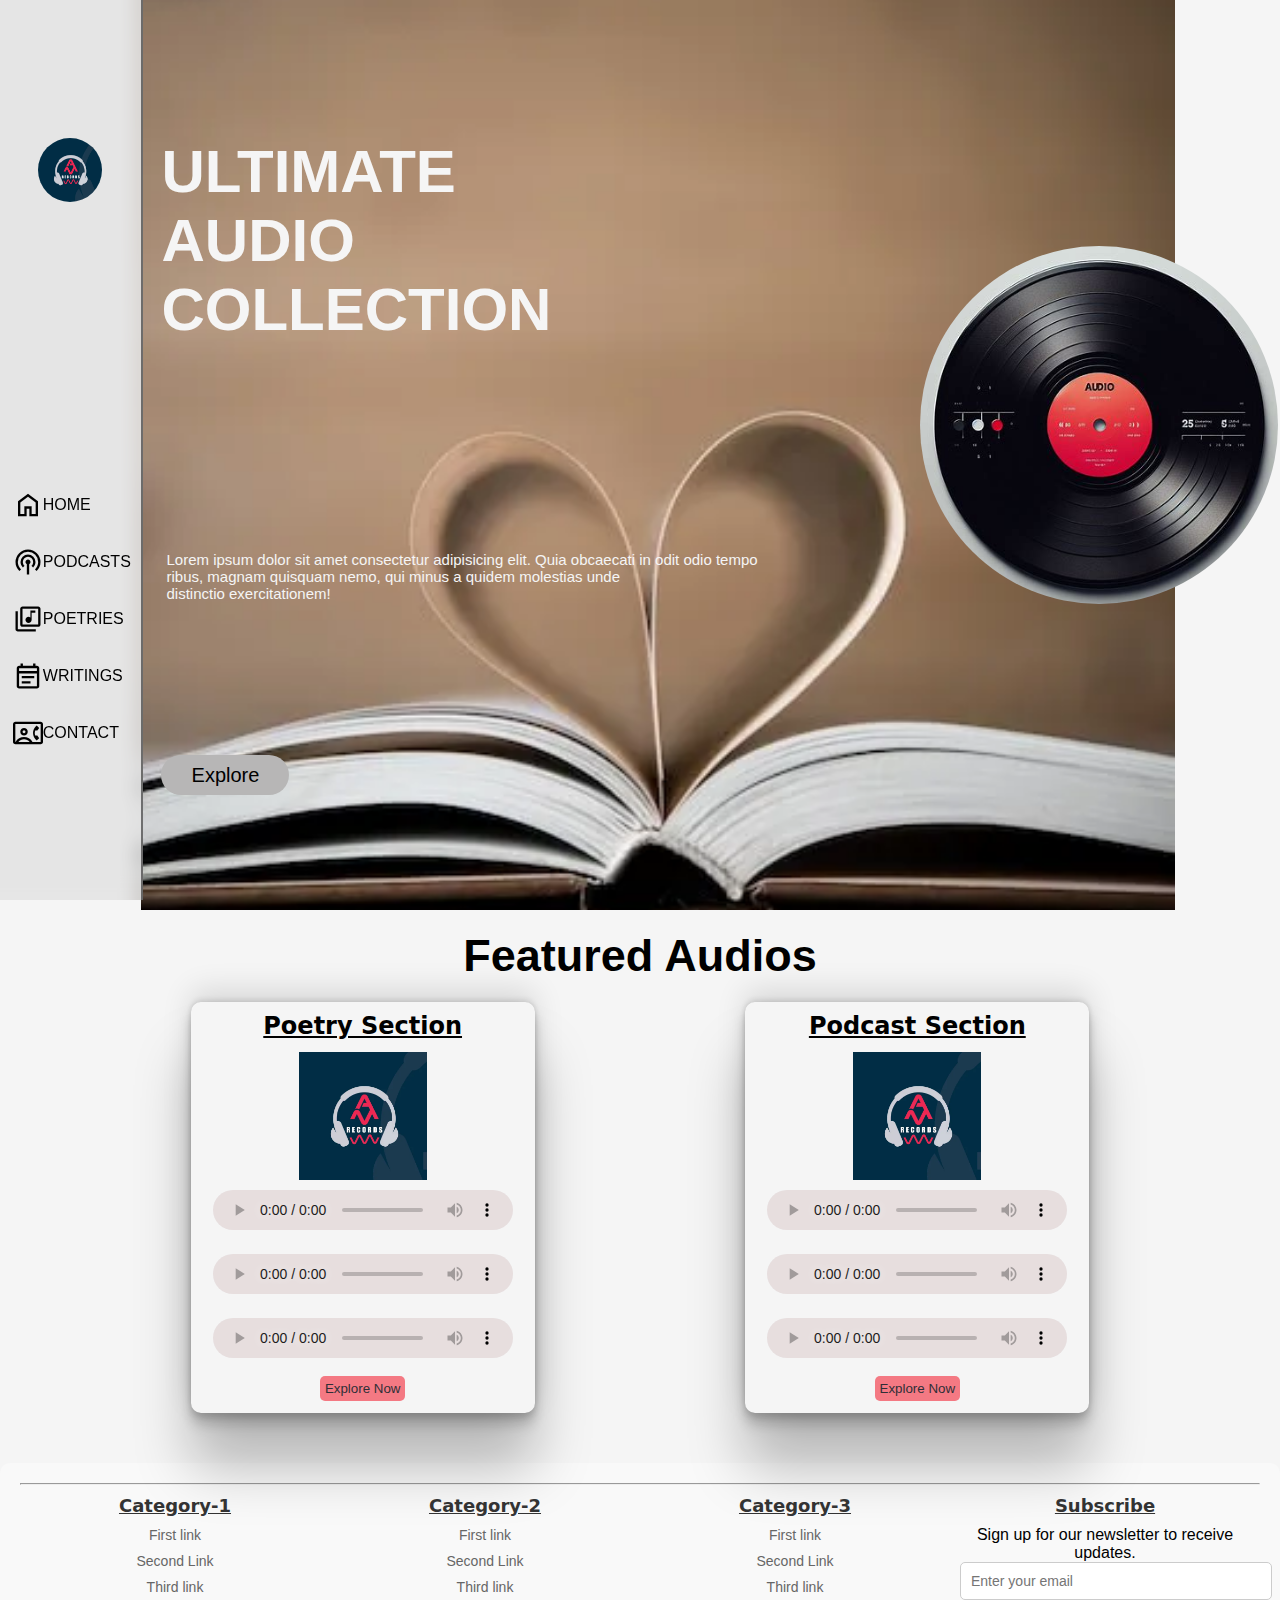
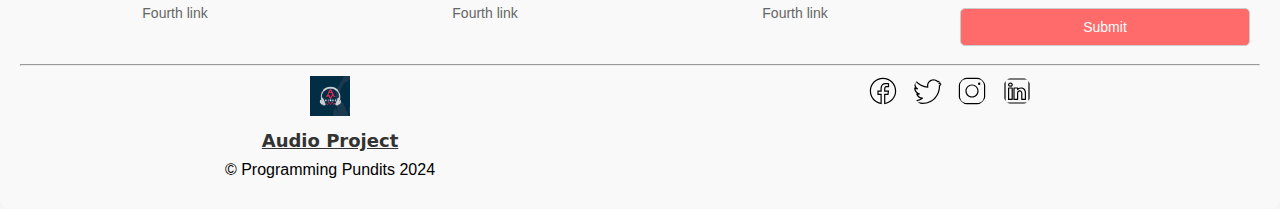
==== commit b6489092: "responsive" ====
--- a/index.html
+++ b/index.html
@@ -17,11 +17,42 @@
   <body>
      
       <nav class="navbar" id="sidebar" onmouseover="expandSidebar()" onmouseout="collapseSidebar()">
+        
         <div class="logo flex">
           <a href="#">
             <img src="logo.webp" alt="logo" />
           </a>
         </div>
+
+        <div class="nav-items-flex" id="navItemsFlex">
+          <button class="close-button" onclick="toggleNavItemsFlex()">✕</button>
+          <ul>
+            <li>
+              <span class="material-symbols-outlined">home</span>
+              <a href="index.html"> HOME </a>
+            </li>
+            <li>
+              <span class="material-symbols-outlined">podcasts</span>
+              <a href="podcast.html"> PODCASTS</a>
+            </li>
+            <li>
+              <span class="material-symbols-outlined">library_music</span>
+              <a href="poetry.html"> POETRIES</a>
+            </li>
+            
+            <li>
+              <span class="material-symbols-outlined">event_note</span>
+              <a href="writing.html"> WRITINGS</a>
+            </li>
+            
+            <li>
+              <span class="material-symbols-outlined">contact_phone</span>
+              <a href="contact.html"> CONTACT</a>
+            </li>
+          </ul>
+        </div>
+
+
         <div class="nav-items">
           <ul>
             <li>
@@ -48,9 +79,25 @@
             </li>
           </ul>
         </div>
+        
       </nav>
 
       <div class="hero" id="content">
+
+        <div class="logo-flex">
+          <a href="#">
+            <img src="logo.webp" alt="logo" />
+          </a>
+        </div>
+
+        <div class="nav-flex" onclick="toggleNavItemsFlex()">
+            <div class="line"></div>
+            <div class="line"></div>
+            <div class="line"></div>
+        </div>
+
+      
+
         <div class="front-text">
           <p>
             ULTIMATE <br />
@@ -64,7 +111,7 @@
             <br />
             distinctio exercitationem!
           </span>
-          <a href="#">CLICK HERE TO LEARN MORE</a>
+          <!-- <a href="#">CLICK HERE TO LEARN MORE</a> -->
           <button>Explore</button>
         </div>
         <div class="disc">
@@ -174,5 +221,6 @@
    
  
  <script src="sidebar.js"></script>
+ <script src="navToggle.js"></script>
   </body>
 </html>
--- a/style.css
+++ b/style.css
@@ -11,6 +11,51 @@
     display: flex;
     justify-content: center;
     align-items: center;
+}
+.nav-flex{
+    display: none;
+}
+
+.nav-items-flex {
+    display: none;
+    position: fixed;
+    top: 0;
+    left: 0;
+    width: 100%;
+    height: 100%;
+    background-color: rgb(255, 255, 255); /* White background with opacity */
+    z-index: 999; /* Make it appear above other elements */
+    transition: all 0.3s ease-in-out;
+/* padding: 30px; */
+}
+.nav-items-flex ul{
+    display: flex;
+    flex-direction: column;
+    justify-content: st;
+    align-items: center;
+    padding: 5px;
+    margin-top: 20vh;
+}  
+.nav-items-flex ul li {
+    margin: 5px;
+     list-style: none;
+     font-size: 20px;
+     flex: start;
+}
+.nav-items-flex ul li a{
+    color: black;
+    margin: 5px;
+    opacity: 1;
+    text-decoration:none ;
+}  
+.close-button {
+    position: absolute;
+    top: 60px;
+    right: 50%;
+    font-size: 20px;
+    background: none;
+    border: none;
+    cursor: pointer;
 }
 .land {
     display: flex;   
@@ -35,9 +80,7 @@
     backdrop-filter: blur(10px);
 }
 
-nav.navbar:hover {
-    /* width: 11vw; */
-}
+ 
 
 nav.navbar:hover .nav-items ul li a {
     display: inline-block;
@@ -80,7 +123,9 @@
     color: black;
     display: none;
 }
-
+.logo-flex{
+    display: none;
+}
 .hero{
     position: relative;
     left: 5vw;
@@ -96,10 +141,7 @@
     transition: all 0.3s ease-in-out;
 
 }
-nav.navbar:hover .hero{
-    /* position: relative; */
-    /* left: 11vw; */
-}
+ 
 .hero p{
     color: whitesmoke;
     font-size: 60px;
@@ -174,13 +216,10 @@
  
 
 body {
-    background-color: whitesmoke;
-    /* padding: 20px; */
-
+    background-color: whitesmoke
 }
 
 .containerr {
-    /* height: 80vh; */
     width: auto;
     border: 0px solid;
     display: flex;
--- a/responsive.css
+++ b/responsive.css
@@ -18,4 +18,93 @@
         display: none;
     }
 }
- + 
+@media screen and (max-width: 700px) {
+    nav.navbar {
+      width: 0vw;
+      border-right: none;
+      transition: all 0.3s ease-in-out;
+      backdrop-filter: none;
+      opacity: 0;
+    }
+  
+    #content {
+      left: 0;
+      width: 100vw;
+      padding-left: 10px;
+      padding-right: 10px;
+    }
+  
+    .hero p {
+      font-size: 40px;
+      /* top: 10px; */
+      margin-top: 10px;
+    }
+  
+    .hero span {
+      font-size: 12px;
+    }
+  
+    .hero a {
+      top: 65%;
+    }
+  
+    .hero button {
+      top: 75%;
+    }
+    /* .front-text{ */
+        /* text-align: center; */
+    /* } */
+    .disc{
+        position: absolute;
+        left: 0px;
+        margin-top: 80px;
+        animation: none;
+    }
+     .logo {
+      display: none;
+    } 
+    .logo-flex img{
+        width: 15vw;
+    }
+    .logo-flex{
+        display: inline-block;
+        position: absolute;
+        top: 0px;
+    }
+    .hero span{
+        top: 55%;
+        font-size: 15px;
+    }
+    .hero a{
+        top: 68%;
+    }
+    .hero button{
+        width: 30vw;
+        height: 5vh;
+    }
+    .nav-flex{
+        display: inline-block;
+        width: 15vw;
+        height: 6vh;
+        position: absolute;
+        right: 10px;
+        border: 2px solid white;
+        border-radius: 8px;
+        display: flex;
+        flex-direction: column;
+        justify-content: center;
+        align-items: center;
+        padding: 3px;
+        cursor: pointer;
+    }
+    .line{
+        width:12vw ;
+        border: 2px solid white;
+        margin: 3px;
+    }
+   
+  }
+  
+   
+  